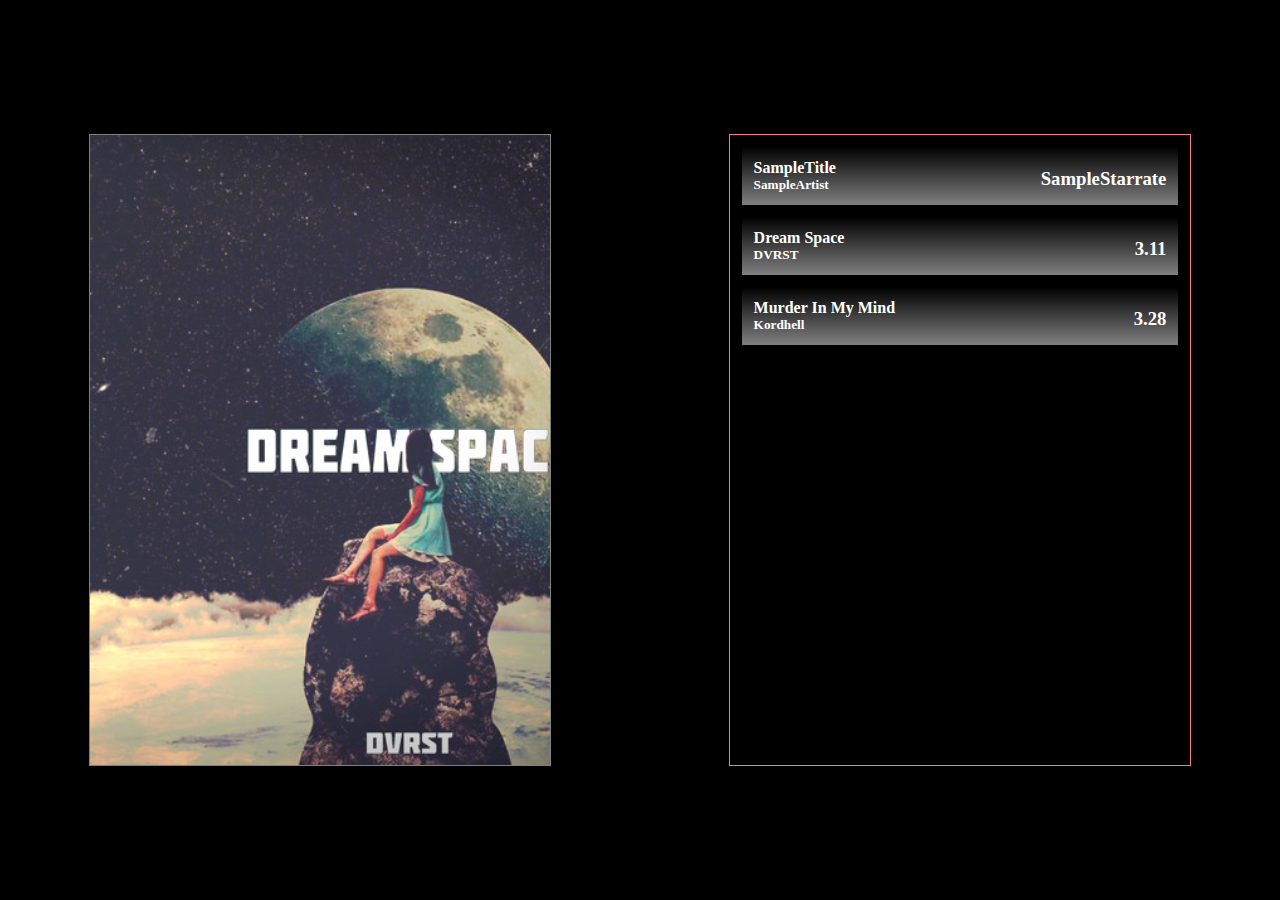
==== index.html @ 2caef56e "Add files via upload" ====
<!DOCTYPE html>
<html lang="en">
<head>
    <meta charset="UTF-8">
    <meta http-equiv="X-UA-Compatible" content="IE=edge">
    <meta name="viewport" content="width=device-width, initial-scale=1.0">
    <title>Main Menu</title>
    <link rel="stylesheet" href="mainStyle.css">
</head>
<body>
    <div id="previewImg"></div>
    <div id="mapList">        
        <div class="map">
            <h4>SampleTitle</h4>
            <h5>SampleArtist</h5>
            <h3>SampleStarrate</h3>
        </div>
    </div>

    <script type="text/javascript" src="main2.js"></script>
</body>
</html>
---- mainStyle.css ----
body{
    margin: 0;
    padding: 0;
    display: flex;
    width: 100vw;
    height: 100vh;
    align-items: center;
    justify-content: space-around;
    background-color: black;
    color: white;
}
#previewImg{
    width: 36vw;
    height: 70vh;
    border: 1px solid grey;
    background: url(dreamSpace/background.jpg);
    background-size: cover;
}
#mapList{
    width: 36vw;
    height: 70vh;
    border: 1px solid lightcoral;
    position: relative;
    overflow: scroll;
}
.map{
    position: relative;
    display: flex;
    flex-direction: column;
    background: linear-gradient(rgba(255, 255, 255, 0), rgba(255, 255, 255, 0.5));
    padding: 12px;
    margin: 12px;
}
h3{
    position: absolute;
    margin: 0;
    right: 12px;
    top: 21px;
}
h5{
    margin: 0;
    padding: 0;
}
h4{
    margin: 0;
    padding: 0;
}
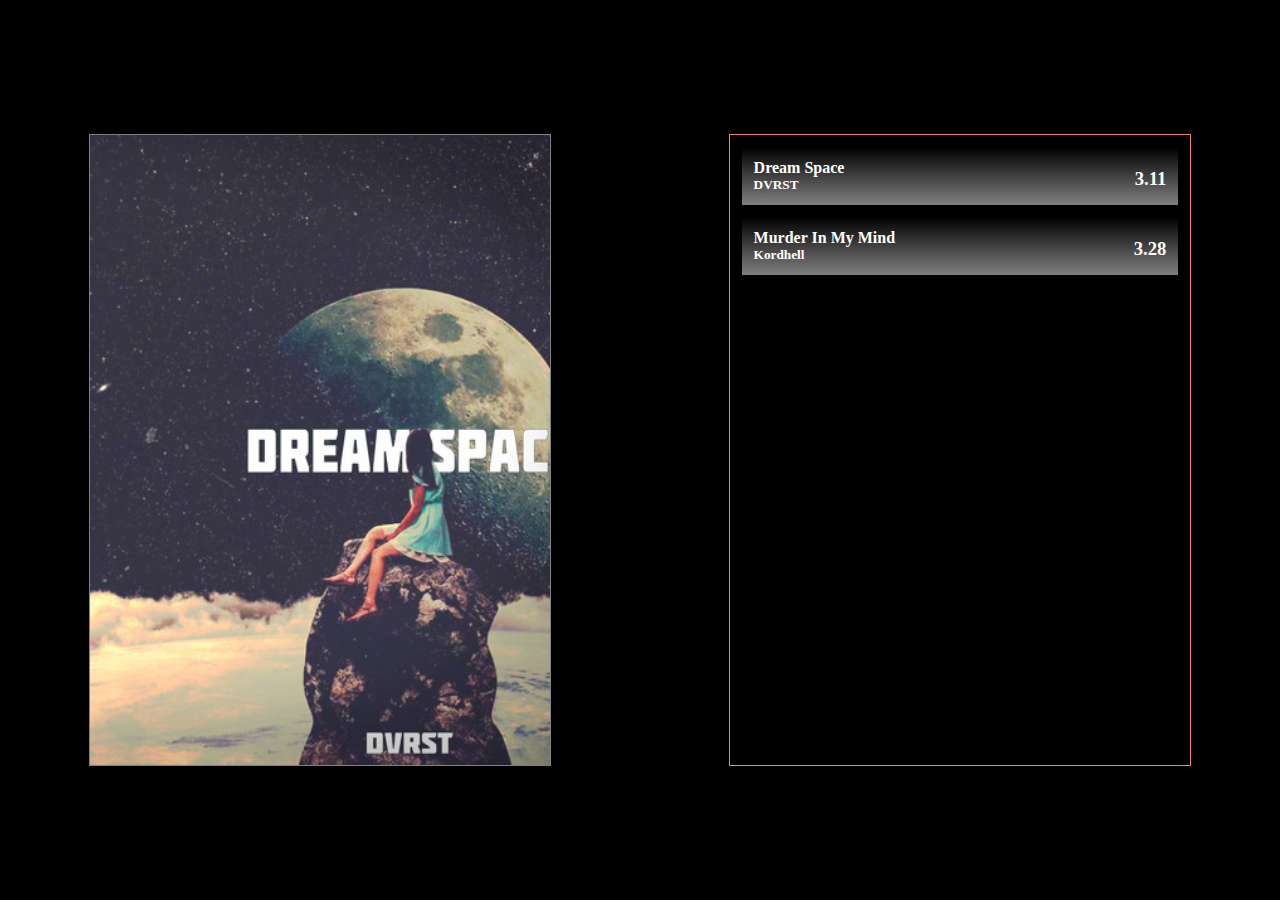
==== commit 8159c929: "Update index.html" ====
--- a/index.html
+++ b/index.html
@@ -9,14 +9,8 @@
 </head>
 <body>
     <div id="previewImg"></div>
-    <div id="mapList">        
-        <div class="map">
-            <h4>SampleTitle</h4>
-            <h5>SampleArtist</h5>
-            <h3>SampleStarrate</h3>
-        </div>
-    </div>
+    <div id="mapList">  </div>
 
     <script type="text/javascript" src="main2.js"></script>
 </body>
-</html>+</html>
